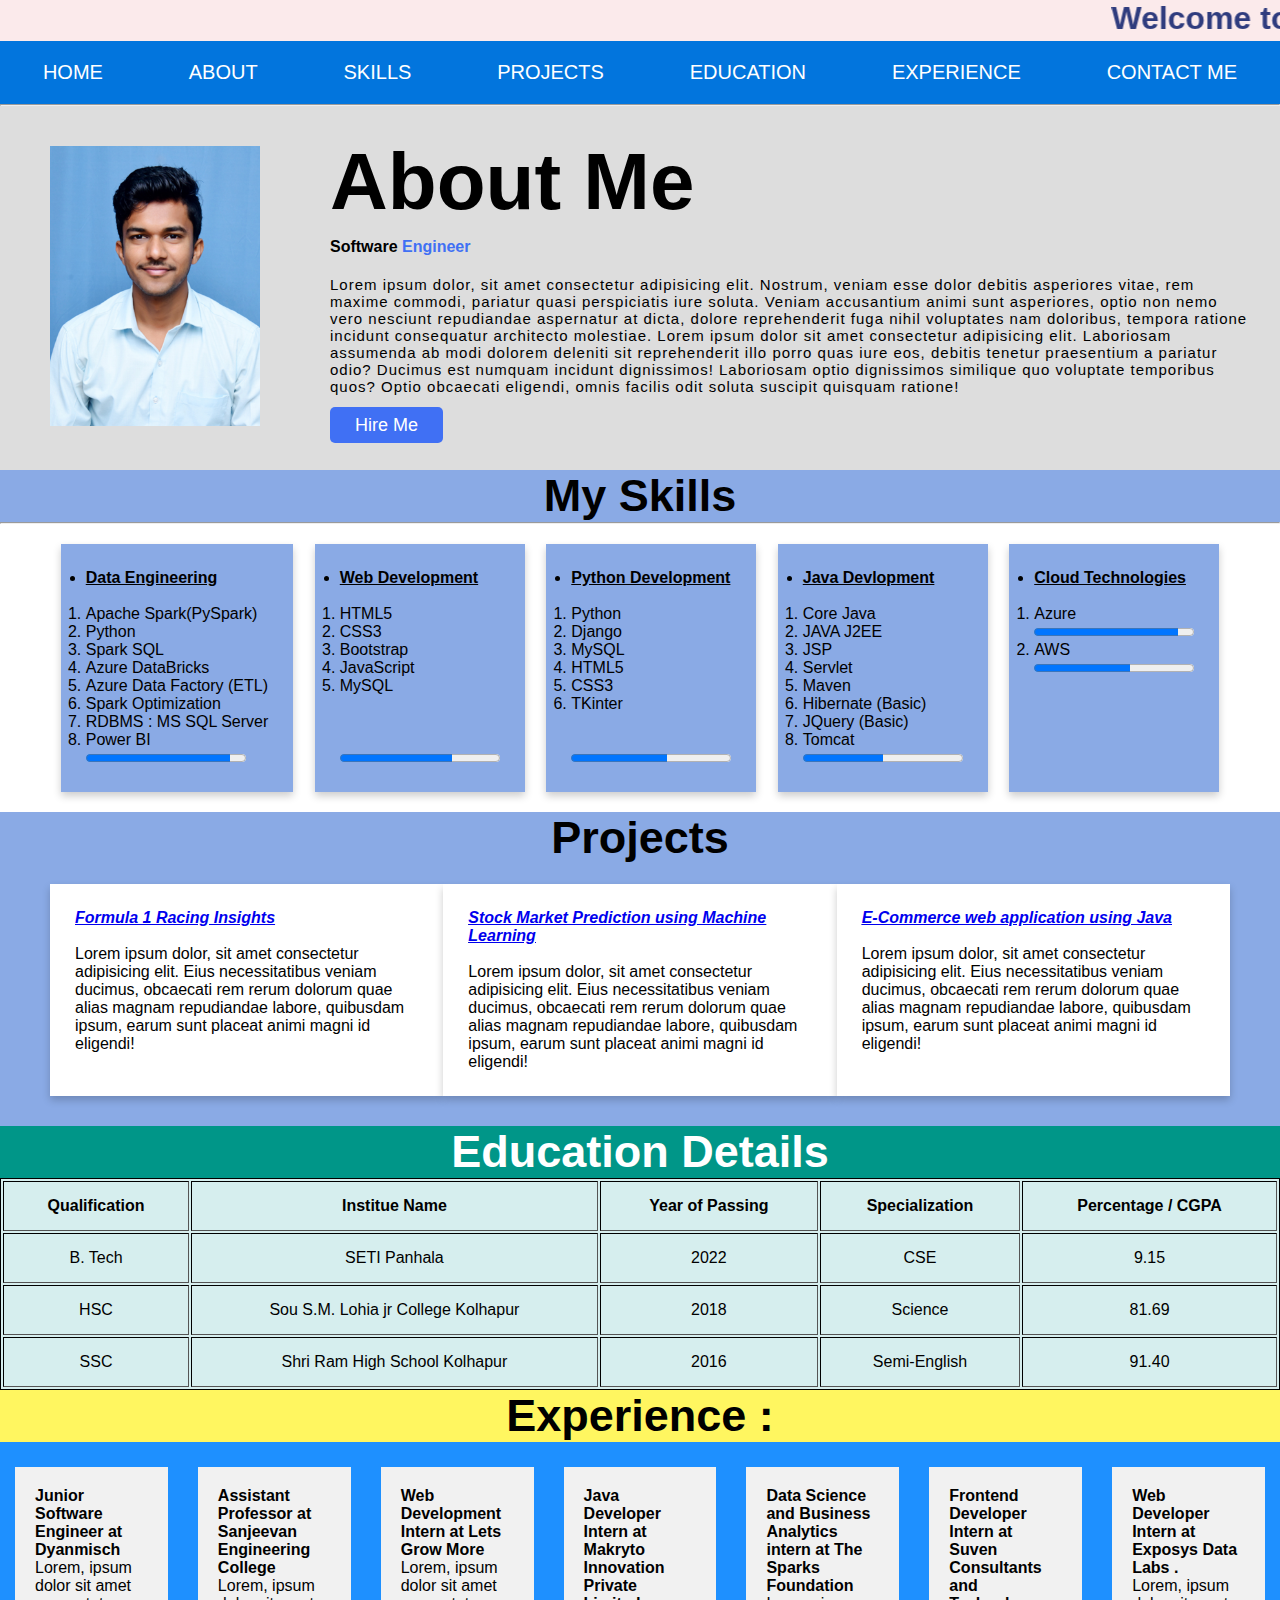
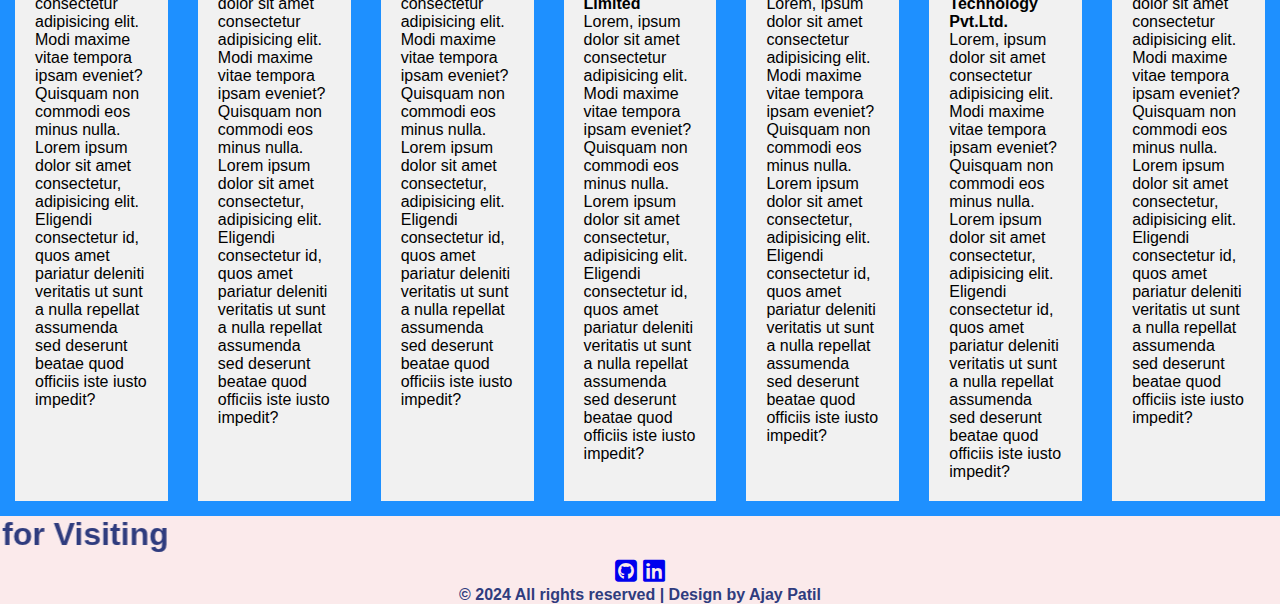
==== index.html @ 671aaf49 "commit" ====
<!DOCTYPE html>
<html>
  <head>
    <title>Portfolio - Ajay Patil</title>
    <link rel="stylesheet" type="text/css" href="style.css" />
    <link
      rel="stylesheet"
      href="https://cdnjs.cloudflare.com/ajax/libs/font-awesome/6.5.1/css/all.min.css"
    />
  </head>
  <body>
    <div class="container">
      <!--Header-->
      <div class="header" id="home_id">
        <marquee SCROLLAMOUNT=20
          ><h1>
            Welcome to My Portfolio Website 
            <i class="fas fa-file-spreadsheet"></i>
          </h1>
        </marquee>
      </div>
      <!--NavBar-->
      <div class="navbar">
        <ul class="navLinks">
          <li><a href="#home_id" class="homeButton">Home</a></li>
          <li><a href="#about_id">About</a></li>
          <li><a href="#skills_id">Skills</a></li>
          <li><a href="#projects_id">Projects</a></li>
          <li><a href="#education_id">Education</a></li>
          <li><a href="#experince_id">Experience</a></li>
          <li><a href="contact.htm">Contact Me</a></li>
        </ul>
      </div>
      <!--Other Descard Afterword
      <div class="other">
        <h3>
          <a href="other.html">Click here to see use of other Remaining tags</a>
        </h3>
      </div>
      -->
      <hr />

      <!--About -->
      <div class="about" id="about_id">
        <div class="aboutImg">
          <img src="photo original.jpg" height="400px" width="300px" />
        </div>

        <div class="aboutContaint">
          <p class="aboutme"><b>About Me</b></p>
          <p></p>
          <h4 class="swEngineer">
            Software <span class="engineer">Engineer</span>
          </h4>
          <p class="abtInfo">
            Lorem ipsum dolor, sit amet consectetur adipisicing elit. Nostrum,
            veniam esse dolor debitis asperiores vitae, rem maxime commodi,
            pariatur quasi perspiciatis iure soluta. Veniam accusantium animi
            sunt asperiores, optio non nemo vero nesciunt repudiandae aspernatur
            at dicta, dolore reprehenderit fuga nihil voluptates nam doloribus,
            tempora ratione incidunt consequatur architecto molestiae. Lorem
            ipsum dolor sit amet consectetur adipisicing elit. Laboriosam
            assumenda ab modi dolorem deleniti sit reprehenderit illo porro quas
            iure eos, debitis tenetur praesentium a pariatur odio? Ducimus est
            numquam incidunt dignissimos! Laboriosam optio dignissimos similique
            quo voluptate temporibus quos? Optio obcaecati eligendi, omnis
            facilis odit soluta suscipit quisquam ratione!
          </p>
          <a
            href="https://drive.google.com/file/d/1ZWMIaUwbM8UTom9qqkqiopbb3Q_Xkj0e/view?usp=sharing"
            class="hireMe"
            >Hire Me</a
          >
        </div>
      </div>
      <!-- Skills-->

      <div class="skills" id="skills_id">
        <div class="skillsHeading">
          <h2>My Skills</h2>
        </div>
        <hr />
        <div class="skillsContaint">
          <div class="dataEngineering card">
            <ul>
              <li>
                <b
                  ><strong><u>Data Engineering</u></strong></b
                >
              </li>
              <br />
              <ol>
                <li>Apache Spark(PySpark)</li>
                <li>Python</li>
                <li>Spark SQL</li>
                <li>Azure DataBricks</li>
                <li>Azure Data Factory (ETL)</li>
                <li>Spark Optimization</li>
                <li>RDBMS : MS SQL Server</li>
                <li>Power BI</li>
              </ol>
              <progress value="90" max="100"></progress>
            </ul>
          </div>
          <div class="webDevelopment card">
            <ul>
              <li>
                <bold
                  ><strong><u>Web Development </u></strong></bold
                >
              </li>

              <br />
              <ol>
                <li>HTML5</li>
                <li>CSS3</li>
                <li>Bootstrap</li>
                <li>JavaScript</li>
                <li>MySQL</li>
              </ol>
              <br /><br /><br />
              <progress value="70" max="100"></progress>
            </ul>
          </div>
          <div class="pythonDevelopment card">
            <ul>
              <li>
                <b
                  ><srong><u>Python Development</u></srong></b
                >
              </li>
              <br />
              <ol>
                <li>Python</li>
                <li>Django</li>
                <li>MySQL</li>
                <li>HTML5</li>
                <li>CSS3</li>
                <li>TKinter</li>
              </ol>
              <br /><br />
              <progress value="60" max="100"></progress>
            </ul>
          </div>
          <div class="javaDevelopment card">
            <ul>
              <li>
                <b
                  ><strong><u>Java Devlopment</u></strong></b
                >
              </li>
              <br />
              <ol>
                <li>Core Java</li>
                <li>JAVA J2EE</li>
                <li>JSP</li>
                <li>Servlet</li>
                <li>Maven</li>
                <li>Hibernate (Basic)</li>
                <li>JQuery (Basic)</li>
                <li>Tomcat</li>
              </ol>
              <progress value="50" max="100"></progress>
            </ul>
          </div>
          <div class="cloud card">
            <ul>
              <li>
                <b
                  ><strong><u>Cloud Technologies </u></strong></b
                >
              </li>
              <br />
              <ol>
                <li>Azure</li>
                <progress value="90" max="100"></progress>
                <br />
                <li>AWS</li>
                <progress value="60" max="100"></progress>
              </ol>
            </ul>
          </div>
        </div>
      </div>
      <!--Skills Ends-->

      <!--Project Starts-->
      <div class="Projects" id="projects_id">
        <div class="projectsHeading">
          <h2>Projects</h2>
        </div>

        <div class="projectContaint">
          <div class="formul1Racing projectCard">
            <b
              ><strong
                ><u><i><a href="https://github.com/ajaypatil1616">Formula 1 Racing Insights</a> </i></u></strong
              ></b
            >

            <p>
              <br />
              Lorem ipsum dolor, sit amet consectetur adipisicing elit. Eius
              necessitatibus veniam ducimus, obcaecati rem rerum dolorum quae
              alias magnam repudiandae labore, quibusdam ipsum, earum sunt
              placeat animi magni id eligendi!
            </p>

            <br />
          </div>

          <div class="stockMarket projectCard">
            <b
              ><strong
                ><u
                  ><i><a href="https://github.com/ajaypatil1616/Stock_Market_Predication_Using_ML">Stock Market Prediction using Machine Learning</a></i></u
                ></strong
              ></b
            >

            <p>
              <br />
              Lorem ipsum dolor, sit amet consectetur adipisicing elit. Eius
              necessitatibus veniam ducimus, obcaecati rem rerum dolorum quae
              alias magnam repudiandae labore, quibusdam ipsum, earum sunt
              placeat animi magni id eligendi!
            </p>
          </div>

          <div class="eCommerce projectCard">
            <b
              ><strong
                ><u><i><a href="https://github.com/ajaypatil1616/E-Commerce_web_application_using_Java.github.io">E-Commerce web application using Java</a></i></u></strong
              ></b
            >

            <p>
              <br />
              Lorem ipsum dolor, sit amet consectetur adipisicing elit. Eius
              necessitatibus veniam ducimus, obcaecati rem rerum dolorum quae
              alias magnam repudiandae labore, quibusdam ipsum, earum sunt
              placeat animi magni id eligendi!
            </p>
          </div>
        </div>
      </div>
      <!--education-->
      <div class="Education" id="education_id">
        <div class="educationHeading">
          <h2>Education Details</h2>
        </div>

        <div class="educationContaint">
          <table border="1">
            <tr>
              <th>Qualification</th>
              <th>Institue Name</th>
              <th>Year of Passing</th>
              <th>Specialization</th>
              <th>Percentage / CGPA</th>
            </tr>
            <tr>
              <td>B. Tech</td>
              <td>SETI Panhala</td>
              <td>2022</td>
              <td>CSE</td>
              <td>9.15</td>
            </tr>
            <tr>
              <td>HSC</td>
              <td>Sou S.M. Lohia jr College Kolhapur</td>
              <td>2018</td>
              <td>Science</td>
              <td>81.69</td>
            </tr>
            <tr>
              <td>SSC</td>
              <td>Shri Ram High School Kolhapur</td>
              <td>2016</td>
              <td>Semi-English</td>
              <td>91.40</td>
            </tr>
          </table>
        </div>
      </div>
      <!--Experience-->
      <div class="experince" id="experince_id">
        <div class="experienceHeading">
          <h2>Experience :</h2>
        </div>

        <div class="experienceContaint">
          <div class="dynamisch">
            <strong>Junior Software Engineer at Dyanmisch</strong>
            <p>
              Lorem, ipsum dolor sit amet consectetur adipisicing elit. Modi
              maxime vitae tempora ipsam eveniet? Quisquam non commodi eos minus
              nulla. Lorem ipsum dolor sit amet consectetur, adipisicing elit.
              Eligendi consectetur id, quos amet pariatur deleniti veritatis ut
              sunt a nulla repellat assumenda sed deserunt beatae quod officiis
              iste iusto impedit?
            </p>
          </div>
          <div class="seti">
            <strong>
              Assistant Professor at Sanjeevan Engineering College</strong
            >

            <p>
              Lorem, ipsum dolor sit amet consectetur adipisicing elit. Modi
              maxime vitae tempora ipsam eveniet? Quisquam non commodi eos minus
              nulla. Lorem ipsum dolor sit amet consectetur, adipisicing elit.
              Eligendi consectetur id, quos amet pariatur deleniti veritatis ut
              sunt a nulla repellat assumenda sed deserunt beatae quod officiis
              iste iusto impedit?
            </p>
          </div>
          <div class="letsGrow">
            <strong>Web Development Intern at Lets Grow More</strong>
            <p>
              Lorem, ipsum dolor sit amet consectetur adipisicing elit. Modi
              maxime vitae tempora ipsam eveniet? Quisquam non commodi eos minus
              nulla. Lorem ipsum dolor sit amet consectetur, adipisicing elit.
              Eligendi consectetur id, quos amet pariatur deleniti veritatis ut
              sunt a nulla repellat assumenda sed deserunt beatae quod officiis
              iste iusto impedit?
            </p>
          </div>
          <div class="makryto">
            <strong>
              Java Developer Intern at Makryto Innovation Private Limited
            </strong>

            <p>
              Lorem, ipsum dolor sit amet consectetur adipisicing elit. Modi
              maxime vitae tempora ipsam eveniet? Quisquam non commodi eos minus
              nulla. Lorem ipsum dolor sit amet consectetur, adipisicing elit.
              Eligendi consectetur id, quos amet pariatur deleniti veritatis ut
              sunt a nulla repellat assumenda sed deserunt beatae quod officiis
              iste iusto impedit?
            </p>
          </div>
          <div class="spark">
            <strong>
              Data Science and Business Analytics intern at The Sparks
              Foundation
            </strong>

            <p>
              Lorem, ipsum dolor sit amet consectetur adipisicing elit. Modi
              maxime vitae tempora ipsam eveniet? Quisquam non commodi eos minus
              nulla. Lorem ipsum dolor sit amet consectetur, adipisicing elit.
              Eligendi consectetur id, quos amet pariatur deleniti veritatis ut
              sunt a nulla repellat assumenda sed deserunt beatae quod officiis
              iste iusto impedit?
            </p>
          </div>
          <div class="suven">
            <strong>
              Frontend Developer Intern at Suven Consultants and Technology
              Pvt.Ltd.</strong
            >

            <p>
              Lorem, ipsum dolor sit amet consectetur adipisicing elit. Modi
              maxime vitae tempora ipsam eveniet? Quisquam non commodi eos minus
              nulla. Lorem ipsum dolor sit amet consectetur, adipisicing elit.
              Eligendi consectetur id, quos amet pariatur deleniti veritatis ut
              sunt a nulla repellat assumenda sed deserunt beatae quod officiis
              iste iusto impedit?
            </p>
          </div>
          <div class="exposys">
            <strong> Web Developer Intern at Exposys Data Labs .</strong>
            <p>
              Lorem, ipsum dolor sit amet consectetur adipisicing elit. Modi
              maxime vitae tempora ipsam eveniet? Quisquam non commodi eos minus
              nulla. Lorem ipsum dolor sit amet consectetur, adipisicing elit.
              Eligendi consectetur id, quos amet pariatur deleniti veritatis ut
              sunt a nulla repellat assumenda sed deserunt beatae quod officiis
              iste iusto impedit?
            </p>
          </div>
        </div>
      </div>
      <!--<div class="contactme" id="contact_me">
        <h2>Click on Following Button to contact me</h2>
        <center>
          <button type="button"><a href="contact.htm">Contact Me</a></button>
        </center>
      </div>-->

      <div class="footer" id="footer_id">
        <div class="footerHeading">
          <marquee behavior="" direction="Right" scrollamount = "20"
            ><h1>Thank You so Much for Visiting</h1></marquee
          >
        </div>
        <div class="icons">
         <center>
            <a href="https://github.com/ajaypatil1616"
              ><i class="fa-brands fa-square-github"></i
            ></a>
        

        
            <a href="https://www.linkedin.com/in/ajaypatil1616/"
              ><i class="fa-brands fa-linkedin"></i
            ></a>
        </center>
        </div>

        <center><b>&copy; 2024 All rights reserved | Design by <span class="">Ajay Patil</span></b></center>
      </div>
    </div>
  </body>
</html>
---- style.css ----
* {
  margin: 0;
  padding: 0;
  box-sizing: border-box;
  font-family: Arial, Helvetica, sans-serif;
}
/* Header*/
.header {
  background-color: #fbeaeb;
  color: #2f3c7e;
}

/*Navbar*/
.navbar{
  padding: 10px 0;
  background-color:#0275dd;
  
  
}
.navbar ul li a{
  text-decoration: none;
  display: block;
  color: #fff;
  text-align: center;
  padding: 10px 15px;
  font-size: 20px;
  text-transform: uppercase;
}
.navbar a:hover{
  background-color: #ff534f;
 border-radius: 5px;
}
.navLinks{
  display: flex;
  justify-content: space-around; 
  list-style: none; 
}


/*About*/
.about {
  background-color: #ddd;
  display: flex;
  justify-content: center;
  color: black;
}
.aboutImg img {
  height: auto;
  width: 300px;
  padding: 40px 40px 40px 50px;
  /*border-radius: 20%; */
}
.aboutContaint {
  padding: 30px 10px 0 30px;
}
.aboutme {
  font-size: 80px;
}
.engineer {
  color: #4070f4;
}
.swEngineer {
  padding: 10px 0px;
  cursor: pointer;
}
.abtInfo {
  padding: 10px 20px 20px 0;
  font-size: 15px;

  letter-spacing: 1px;
}
.hireMe {
  font-size: 18px;
  background-color: #4070f4;
  color: #fff;
  text-decoration: none;
  border: none;
  border-radius: 5px;
  padding: 8px 25px;
}
.hireMe:hover {
  background-color: #990011;
  color: #fcf6f5;
}

/*Skills Section*/
.skillsHeading {
  text-align: center;
  font-size: 30px;
  background-color: #8aaae5;
  color: black;
}
.skillsContaint {
  display: flex;
  justify-content: space-around; /*ImP*/
  padding: 20px 50px 20px 50px;
}
.card {
  box-shadow: 0 4px 8px 0 rgba(0, 0, 0, 0.2);
  padding: 25px;
  background-color: #8aaae5;
  color: black;
}

/*Projects */
.projectsHeading {
  text-align: center;
  font-size: 30px;
  background-color: #8aaae5;
  color: black;
}
.projectContaint {
  display: flex;
  justify-content: space-around; /*ImP*/
  padding: 20px 50px 30px 50px;
  background-color: #8aaae5;
}
.projectCard {
  box-shadow: 0 4px 8px 0 rgba(0, 0, 0, 0.2);
  padding: 25px;
  background-color: #fff;
}

/*Education Details*/
.educationHeading {
  text-align: center;
  font-size: 30px;
  color: white;
  background-color: #009688;
}
.educationContaint {
  text-align: center;
  padding: 0px 0 0 0;
}
table {
  width: 100%;
  background-color: #d6eeee;
  border: 1px solid black;
}
th,
td {
  padding: 15px;
}
/*Experience*/
.experienceHeading {
  text-align: center;
  font-size: 30px;
  background-color: #fff660;
}
.experienceContaint {
  padding-top: 10px;
  display: flex;
  background-color: DodgerBlue;
}
.experienceContaint > div {
  background-color: #f1f1f1;
  margin: 15px;
  padding: 20px;
}
/*Footer*/
.icons {
  font-size: 25px;
  white-space: normal;
}
.icons a i {
  align-items: center;
}
.footer {
  background-color: #fbeaeb;
  color: #2f3c7e;
}

/* Contact.html
*/
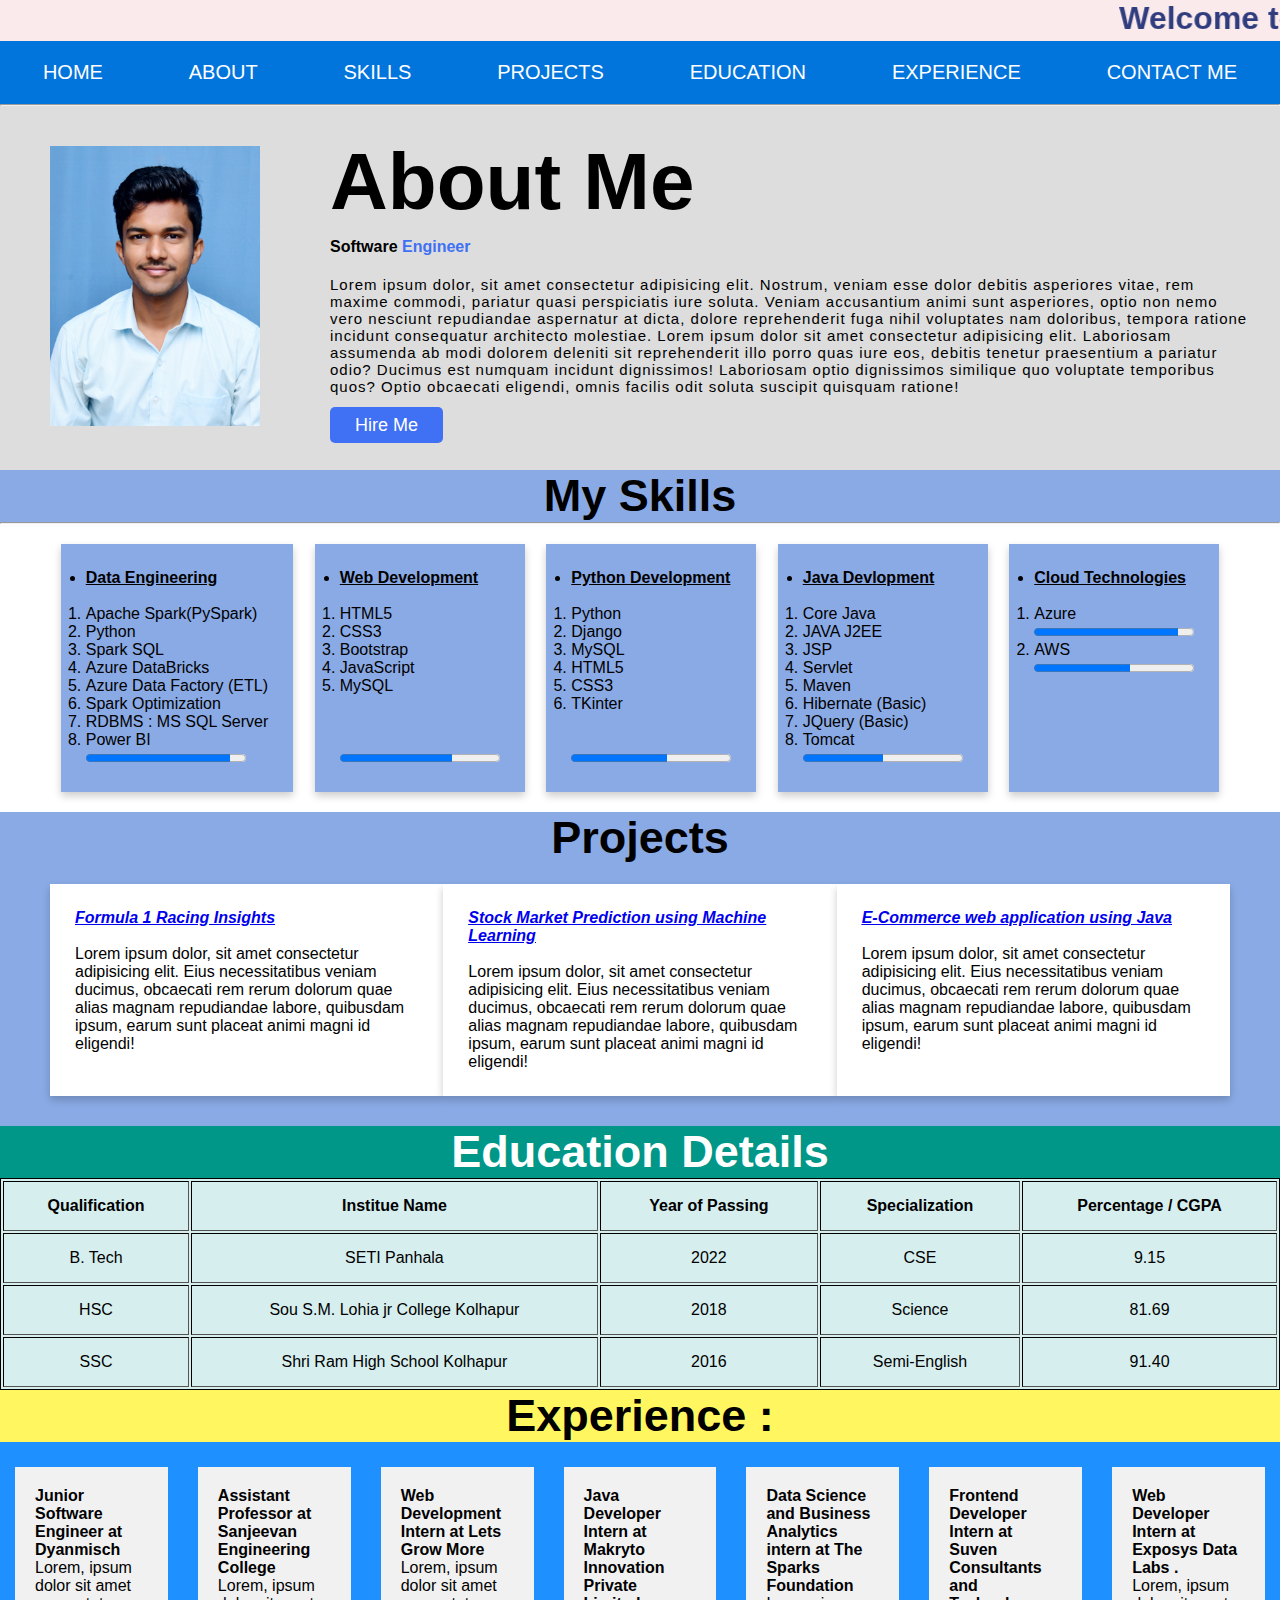
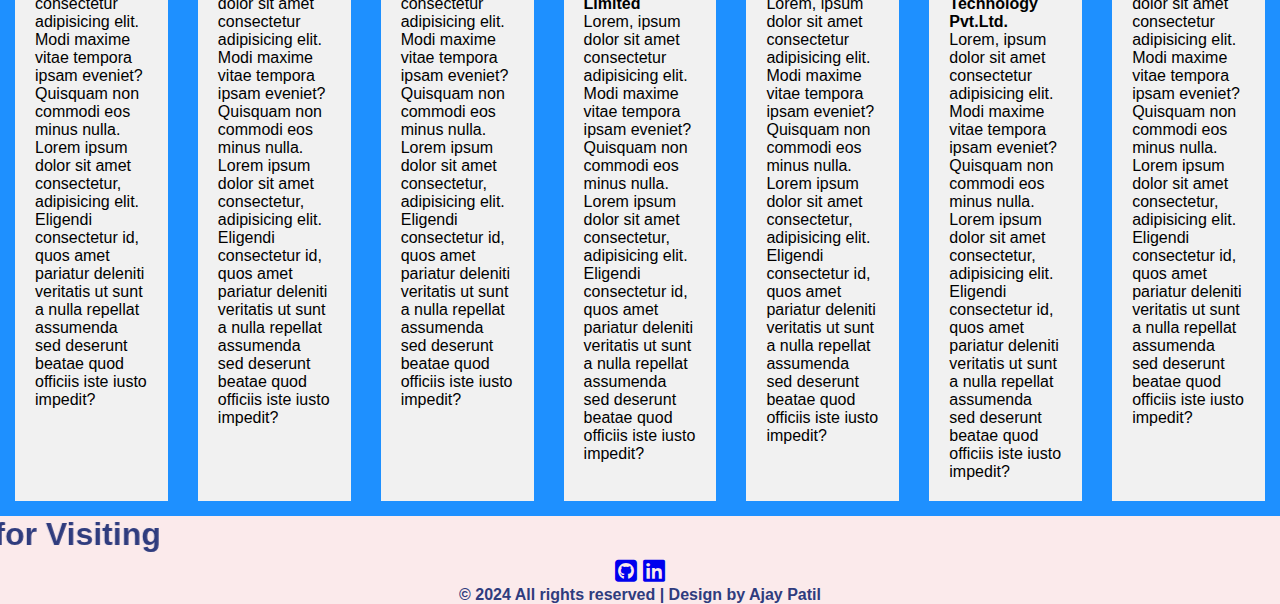
==== commit 94b03a58: "Update index.html" ====
--- a/index.html
+++ b/index.html
@@ -7,6 +7,7 @@
       rel="stylesheet"
       href="https://cdnjs.cloudflare.com/ajax/libs/font-awesome/6.5.1/css/all.min.css"
     />
+    <meta name="viewport" content="width=device-width, initial-scale=1.0>
   </head>
   <body>
     <div class="container">
